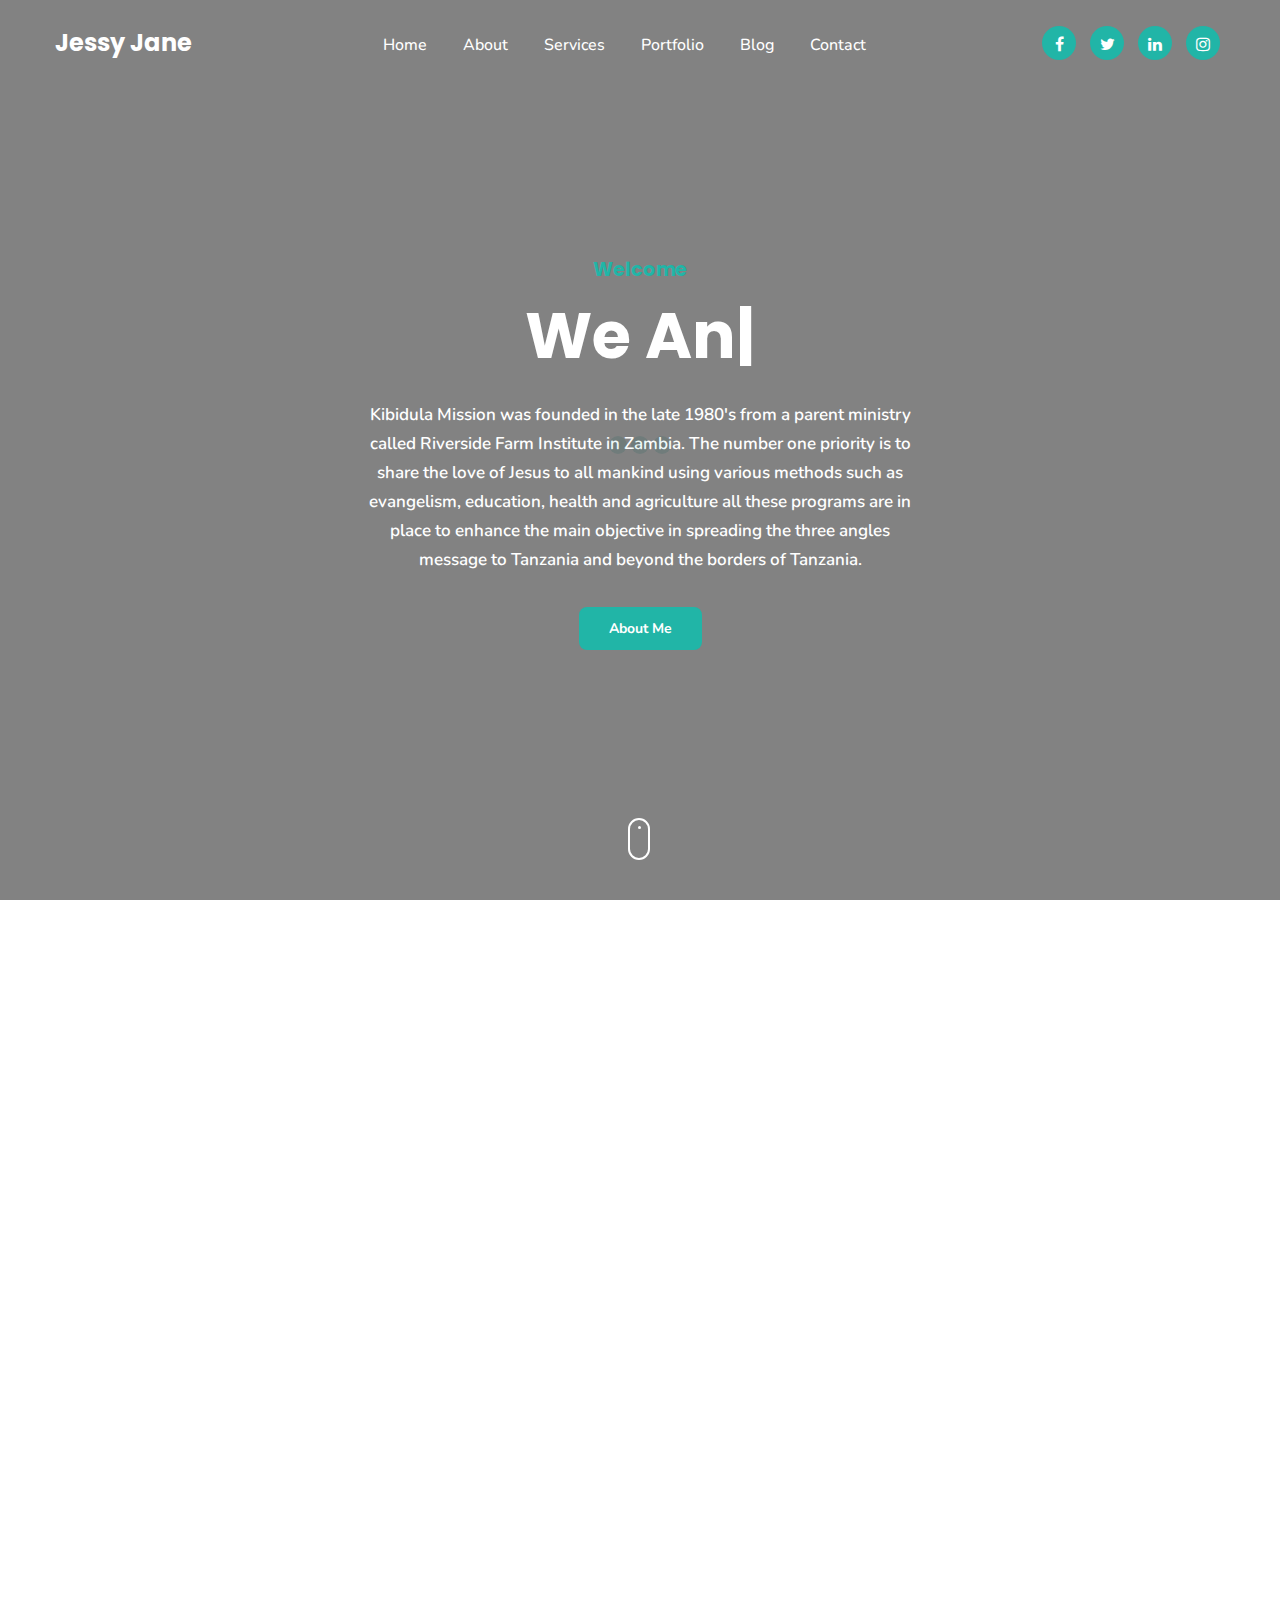
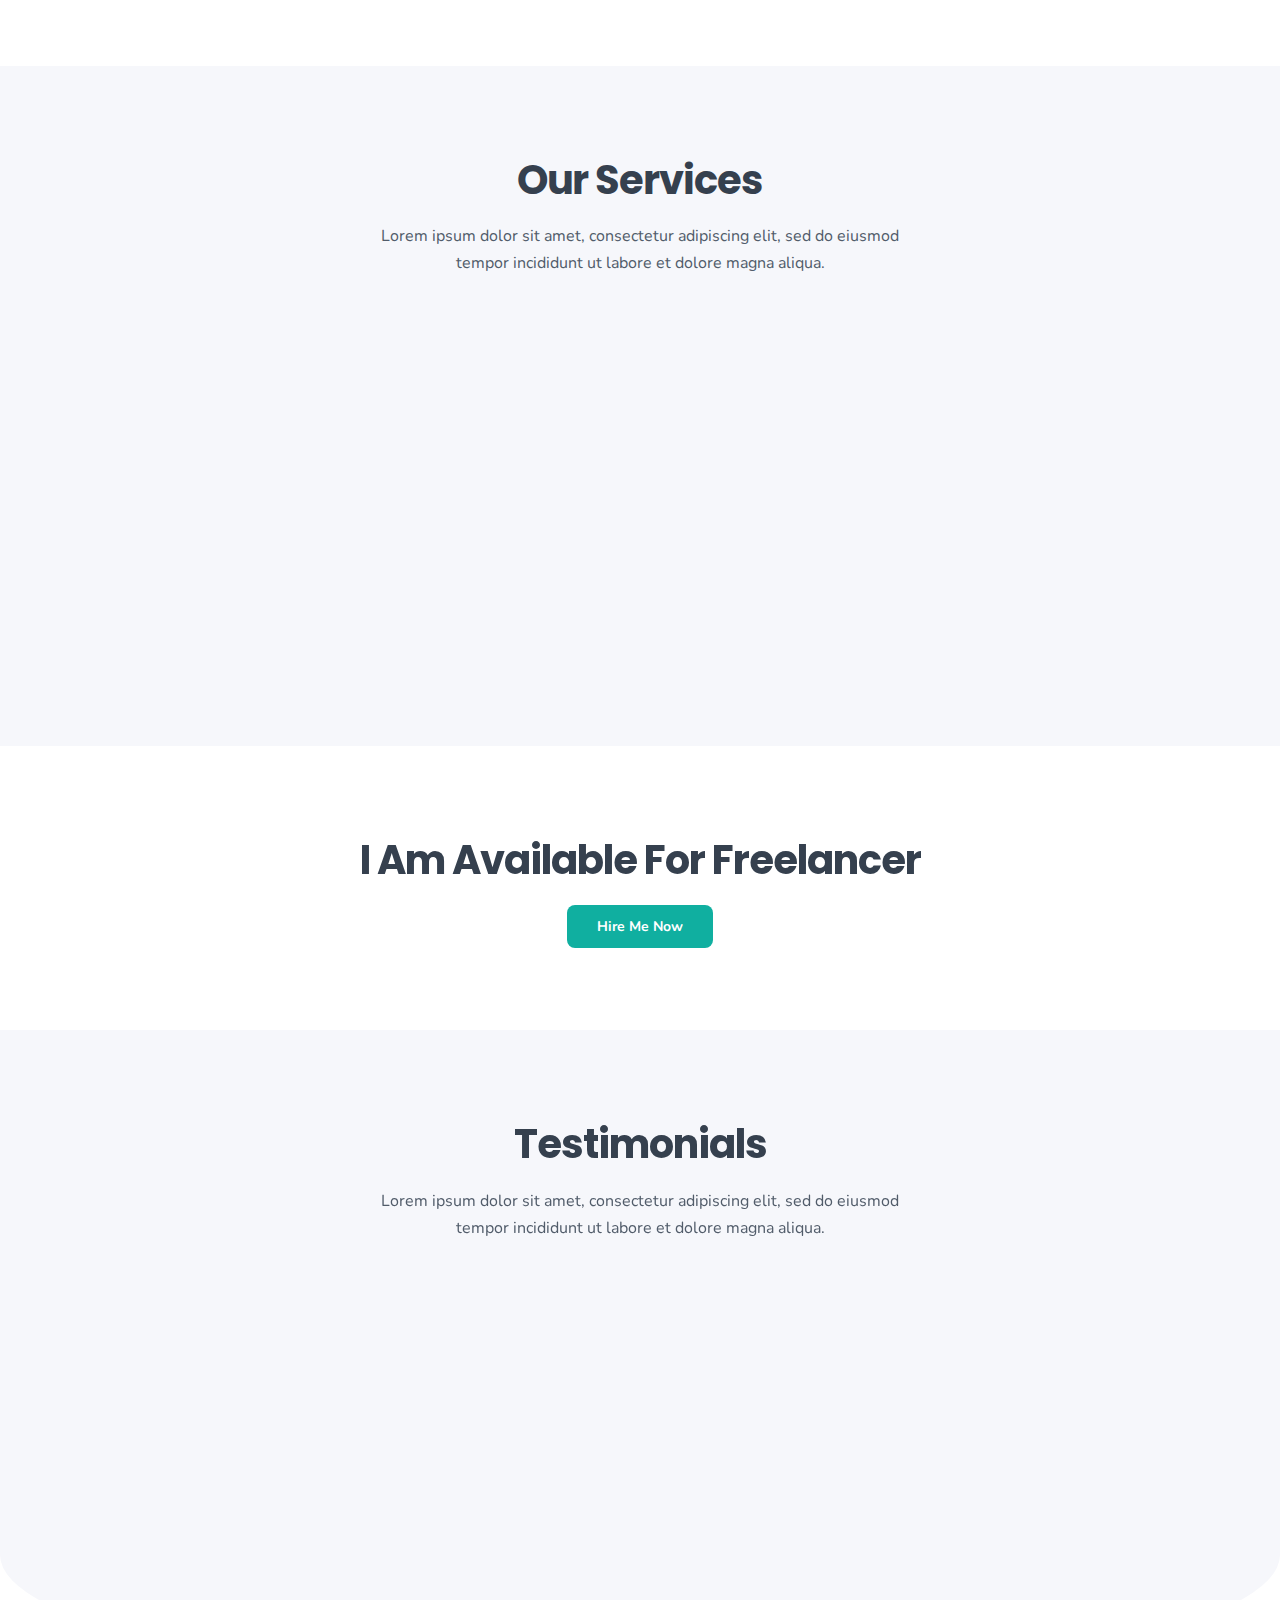
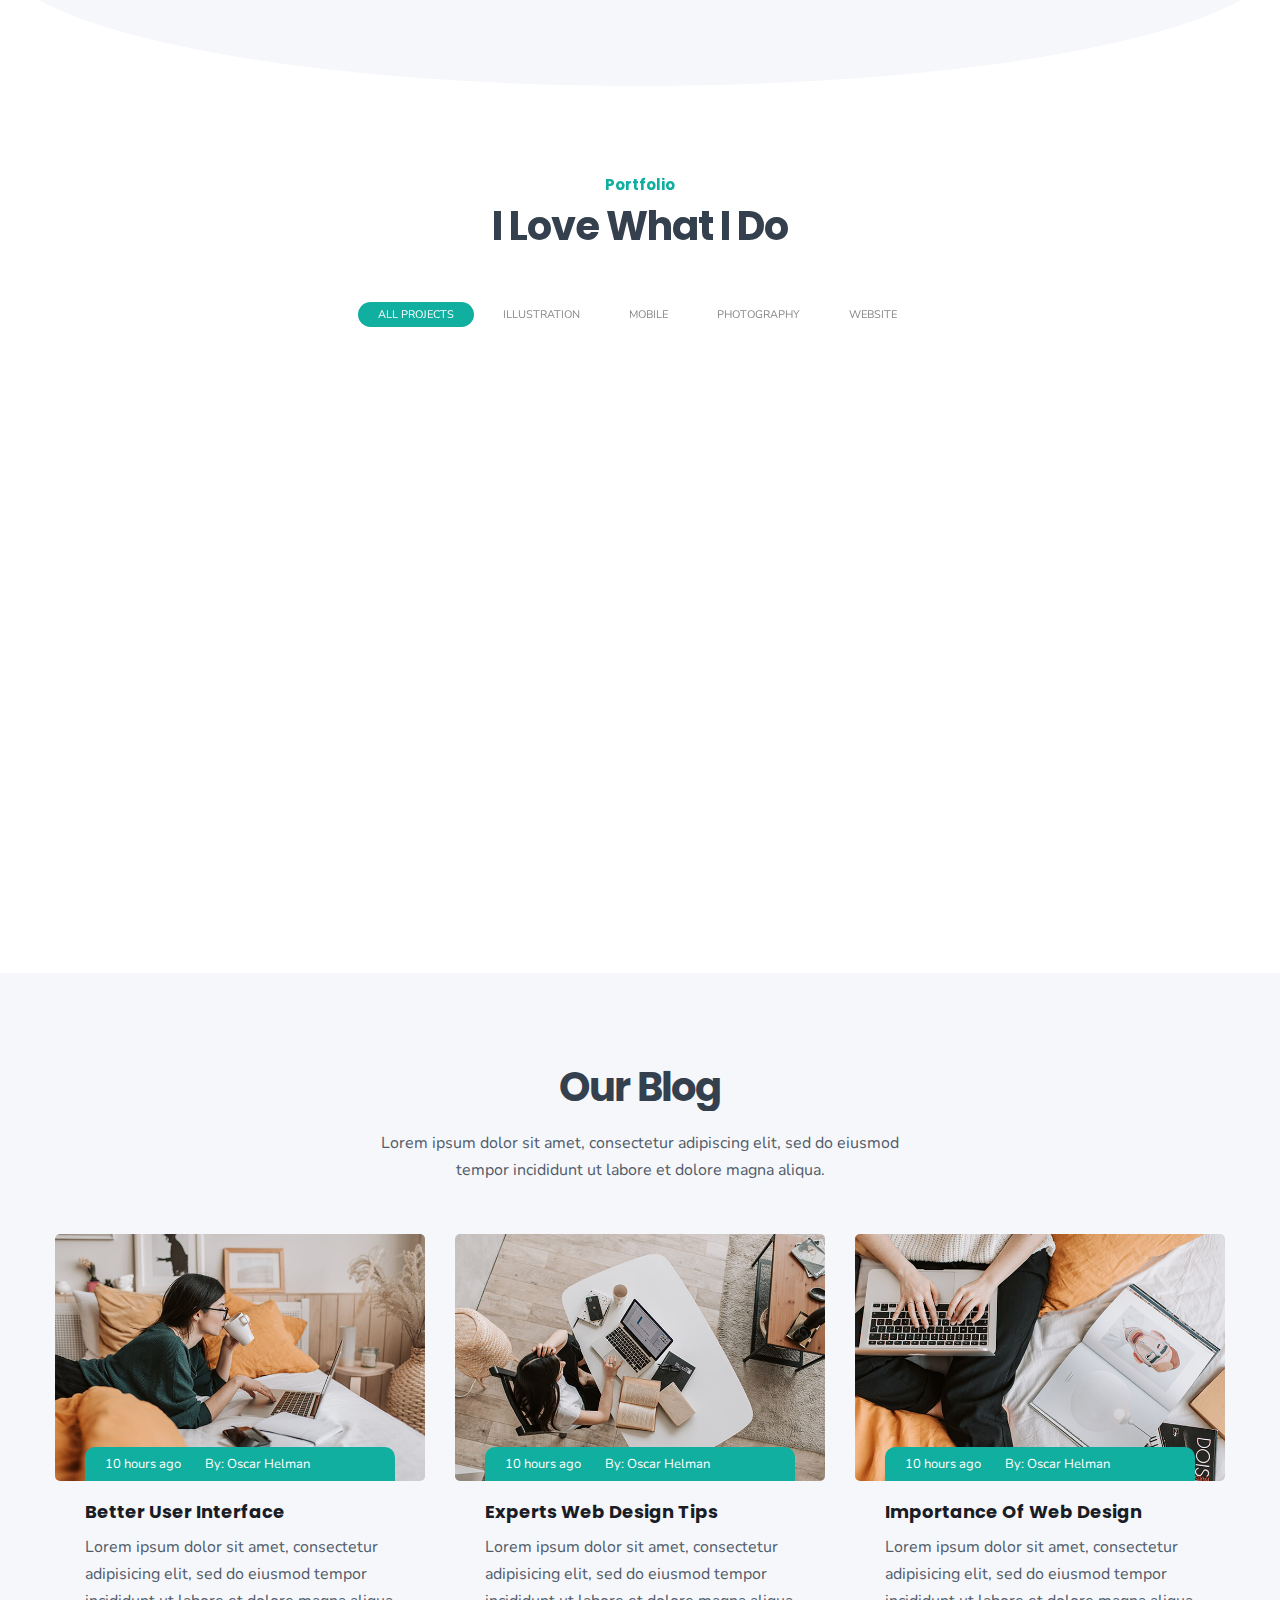
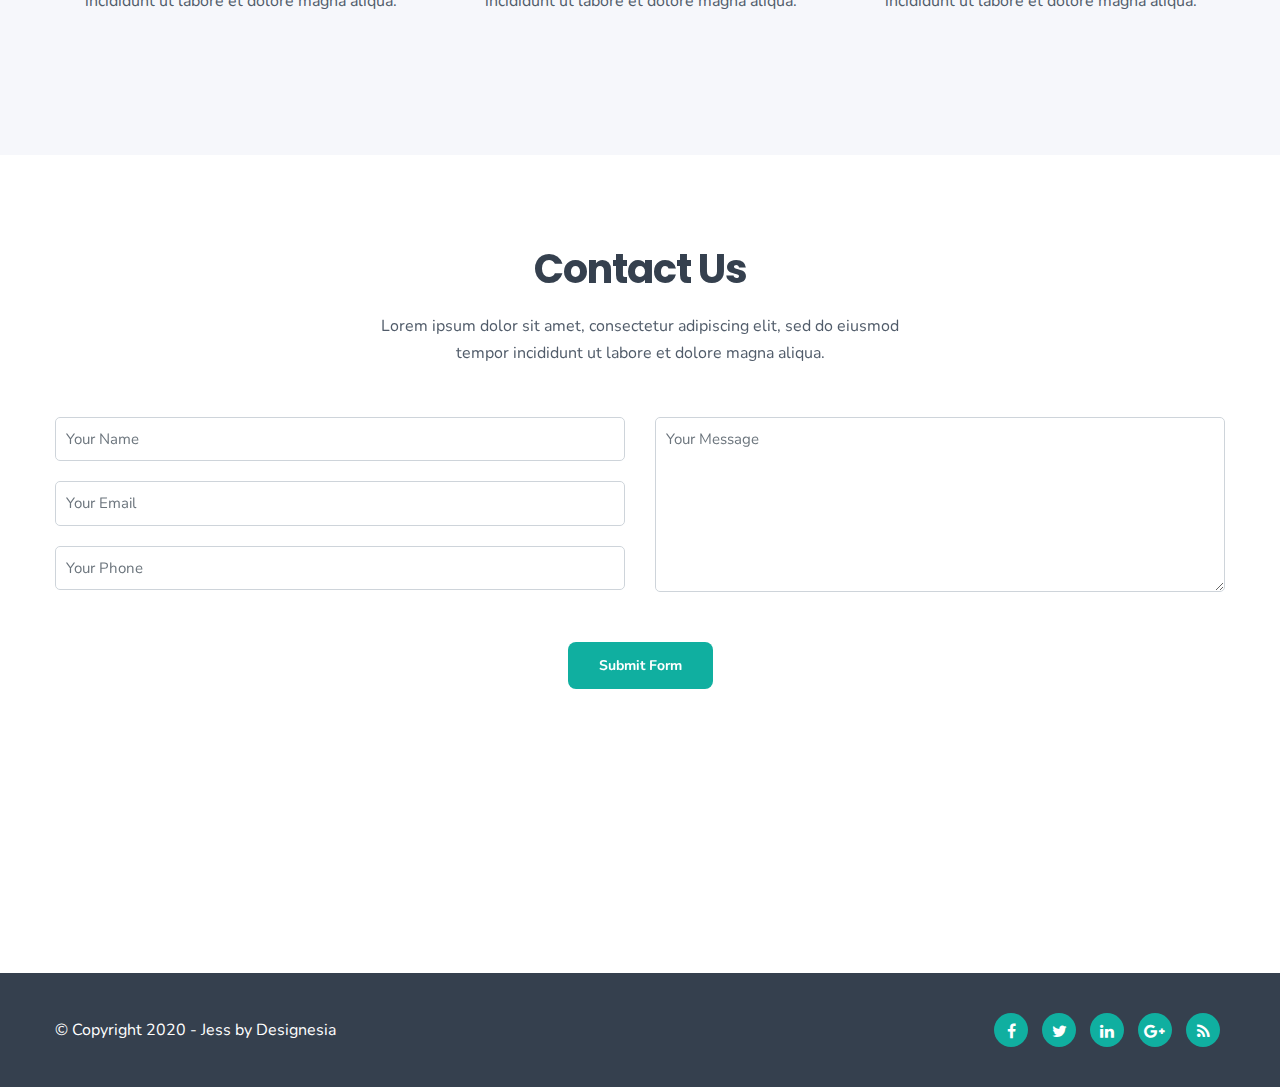
==== index.html @ 014cfd36 "First commit" ====
<!DOCTYPE html>
<html lang="zxx">
    <head>
        <meta charset="utf-8" />
        <title>Jess - Responsive Bootstrap 4 Personal Website</title>
        <meta content="width=device-width, initial-scale=1.0" name="viewport" />
        <meta content="" name="description" />
        <meta content="" name="keywords" />
        <meta content="" name="author" />

        <!--[if lt IE 9]>
            <script src="js/html5shiv.js"></script>
        <![endif]-->

        <!-- CSS Files
    ================================================== -->
        <link href="css/bootstrap.min.css" rel="stylesheet" type="text/css" />
        <link href="css/bootstrap-grid.min.css" rel="stylesheet" type="text/css" />
        <link href="css/bootstrap-reboot.min.css" rel="stylesheet" type="text/css" />
        <link href="css/animate.css" rel="stylesheet" type="text/css" />
        <link href="css/owl.carousel.css" rel="stylesheet" type="text/css" />
        <link href="css/owl.theme.css" rel="stylesheet" type="text/css" />
        <link href="css/owl.transitions.css" rel="stylesheet" type="text/css" />
        <link href="css/magnific-popup.css" rel="stylesheet" type="text/css" />
        <link href="css/jquery.countdown.css" rel="stylesheet" type="text/css" />
        <link href="css/style.css" rel="stylesheet" type="text/css" />

        <!-- color scheme -->
        <link id="colors" href="css/colors/scheme-01.css" rel="stylesheet" type="text/css" />
        <link href="css/coloring.css" rel="stylesheet" type="text/css" />
            <style>
                .page-overlay {
                    display: none!important;
                }
            </style>
    </head>

    <body>
        <div id="wrapper">
            <div class="page-overlay">
                <div class="preloader-wrap">
                    <div class="spinner">
                        <div class="bounce1"></div>
                        <div class="bounce2"></div>
                        <div class="bounce3"></div>
                    </div>
                </div>
            </div>

            <!-- header begin -->
            <header class="transparent scroll-light">
                <div class="container">
                    <div class="row">
                        <div class="col-md-12">
                            <div class="d-flex justify-content-between">
                                <div class="align-self-center header-col-left">
                                    <!-- logo begin -->
                                    <div id="logo">
                                        <a href="index.html">
                                            Jessy Jane
                                        </a>
                                    </div>
                                    <!-- logo close -->
                                </div>
                                <div class="align-self-center ml-auto header-col-mid">
                                    <!-- mainmenu begin -->
                                    <ul id="mainmenu" class="scrollnav">
                                        <li><a href="#section-hero" class="active">Home</a></li>
                                        <li></li>
                                        <li><a href="#section-about">About</a></li>
                                        <li></li>
                                        <li><a href="#section-services">Services</a></li>
                                        <li></li>
                                        <li><a href="#section-portfolio">Portfolio</a></li>
                                        <li></li>
                                        <li><a href="#section-blog">Blog</a></li>
                                        <li></li>
                                        <li><a href="#section-contact">Contact</a></li>
                                        <li></li>
                                    </ul>

                                    <!-- mainmenu close -->
                                </div>
                                <div class="align-self-center ml-auto header-col-right">
                                    <div class="social-icons">
                                        <a href="#"><i class="fa fa-facebook fa-lg"></i></a>
                                        <a href="#"><i class="fa fa-twitter fa-lg"></i></a>
                                        <a href="#"><i class="fa fa-linkedin fa-lg"></i></a>
                                        <a href="#"><i class="fa fa-instagram fa-lg"></i></a>
                                    </div>

                                    <span id="menu-btn"></span>
                                </div>
                                <div class="clearfix"></div>
                            </div>
                        </div>
                    </div>
                </div>
            </header>
            <!-- header close -->
            <!-- content begin -->
            <div class="no-bottom no-top" id="content">
                <div id="top"></div>

                <!-- section begin -->
				<section id="section-hero" class="full-height text-light no-padding" data-speed="5" data-type="background">
					<div class="de-video-container">
						<div class="de-video-content">
							<div class="text-center">
								
									<div class="container">
							<div class="row">
								<div class="col-lg-8 offset-md-2 text-center">
									<h4 class="id-color">Welcome</h4>
									<div class="spacer-10"></div>

									<div class="h1_big text-white">
										We
										<div class="typed-strings">
											<p>An Institution</p>
											<p>Carry The Goespel</p>
											<p>Teach Health</p>
											<p>Are Preparing People For Christs Second Return</p>
										</div>
										<div class="typed"></div>
									</div>
								</div>

								<div class="spacer-30"></div>

								<div class="col-md-6 offset-md-3 text-center">
									<p class="lead wow fadeInUp" data-wow-delay=".75s">Kibidula Mission was founded in the late 1980's from a parent ministry called Riverside Farm Institute in Zambia. The number one priority is to share the love of Jesus to all mankind using various methods such as evangelism, education, health  and agriculture all these programs are in place to enhance the main objective in spreading the three angles message to Tanzania and beyond the borders of Tanzania.</p>
									<div class="spacer-20"></div>
									<a class="btn-custom scroll-to wow fadeInUp" data-wow-delay="1s" href="#section-about">About Me</a>
								</div>
							</div>
						</div>
								
							</div>
						</div>

						<div class="de-video-overlay"></div>

						<!-- load your video here -->
						<video autoplay="" loop="" muted="" poster="images/video-poster.jpg">
							<source src="videos/video-1.mp4" type="video/mp4" />
						</video>

					</div>
					
					
					<a href="#section-about" class="scroll-to">
						<span class="mouse">
							 <span class="scroll"></span>
						</span>
					</a>
				</section>
                <!-- section close -->

                <section id="section-about">
                    <div class="container">
                        <div class="row align-items-center">
                            <div class="col-lg-6 mb-sm-30 text-center">
                                <div class="de-images">
                                    <img class="di-small-2 wow fadeInLeft" src="images/misc/3.jpg" alt="" />
                                    <img class="img-fluid wow fadeInRight" src="images/misc/1.jpg" alt="" />
                                </div>
                            </div>

                            <div class="col-lg-5 offset-md-1 wow fadeInLeft" data-wow-delay=".5s">
                                <h2>About Us</h2>
                                <p>
                                    Kibidula Mission was founded in the late 1980's from a parent ministry called Riverside Farm Institute in Zambia. The number one priority is to share the love of Jesus to all mankind using various methods such as evangelism, education, health  and agriculture all these programs are in place to enhance the main objective in spreading the three angles message to Tanzania and beyond the borders of Tanzania.
                                    
                                    Located in the southern highlands of Tanzania, Kibidula Mission operates on a 4,776 acres of land that was granted by the SeventhDay Adventist Church to be used in spreading the goespel and preparing people for Christ's second return. 
                                    
                                    We are blessed to be in an envaroment filled with multiple springs of water ideal for farming and agriculture. We are surrounded with nature and fresh air that complements our health services and enviromental frendly to students partaking in our different educational programs  
                                </p>
                                <div class="spacer-10"></div>
                                <span id="btn-show-skills" class="btn-border wow fadeInUp" data-wow-delay="1s">Show My Skills</span>
                            </div>
                        </div>

                        <div id="skills" class="row">
                            <div class="spacer-double"></div>
                            <div class="spacer-double"></div>
                            <div class="col-md-4">
                                <div class="skill-bar style-2">
                                    <h5>Evangelism</h5>
                                    <div class="de-progress">
                                        <div class="value"></div>
                                        <div class="progress-bar" data-value="80%"></div>
                                    </div>
                                </div>

                                <div class="skill-bar style-2">
                                    <h5>Lay Missionaries</h5>
                                    <div class="de-progress">
                                        <div class="value"></div>
                                        <div class="progress-bar" data-value="70%"></div>
                                    </div>
                                </div>
                            </div>

                            <div class="col-md-4">
                                <div class="skill-bar style-2">
                                    <h5>Agriculture</h5>
                                    <div class="de-progress">
                                        <div class="value"></div>
                                        <div class="progress-bar" data-value="70%"></div>
                                    </div>
                                </div>

                                <div class="skill-bar style-2">
                                    <h5>Lay Missionaries</h5>
                                    <div class="de-progress">
                                        <div class="value"></div>
                                        <div class="progress-bar" data-value="90%"></div>
                                    </div>
                                </div>
                            </div>

                            <div class="col-md-4">
                                <div class="skill-bar style-2">
                                    <h5>Primary Education</h5>
                                    <div class="de-progress">
                                        <div class="value"></div>
                                        <div class="progress-bar" data-value="90%"></div>
                                    </div>
                                </div>

                                <div class="skill-bar style-2">
                                    <h5>Avocado Production</h5>
                                    <div class="de-progress">
                                        <div class="value"></div>
                                        <div class="progress-bar" data-value="75%"></div>
                                    </div>
                                </div>
                            </div>
                        </div>
                    </div>
                </section>

                <section id="section-services" data-bgcolor="#F6F7FB">
                    <div class="container">
                        <div class="row">
                            <div class="col-lg-6 offset-lg-3">
                                <div class="text-center">
                                    <h2>Our Services</h2>
                                    <p>Lorem ipsum dolor sit amet, consectetur adipiscing elit, sed do eiusmod tempor incididunt ut labore et dolore magna aliqua.</p>
                                    <div class="spacer-30"></div>
                                </div>
                            </div>
                        </div>

                        <div class="row">
                            <div class="col-lg-4 col-md-6 mb30 wow fadeInRight" data-wow-delay="0s">
                                <div class="f-box f-icon-left f-icon-circle f-border">
                                    <i class="fa fa-laptop id-color"></i>
                                    <div class="fb-text">
                                        <h4>Evangelism</h4>
                                        <p>Lorem ipsum dolor sit amet, consectetur adipiscing elit, sed do eiusmod tempor incididunt.</p>
                                    </div>
                                </div>
                            </div>

                            <div class="col-lg-4 col-md-6 mb30 wow fadeInRight" data-wow-delay=".25s">
                                <div class="f-box f-icon-left f-icon-circle f-border">
                                    <i class="fa fa-paper-plane-o id-color"></i>
                                    <div class="fb-text">
                                        <h4>Lay Missionaries</h4>
                                        <p>Lorem ipsum dolor sit amet, consectetur adipiscing elit, sed do eiusmod tempor incididunt.</p>
                                    </div>
                                </div>
                            </div>

                            <div class="col-lg-4 col-md-6 mb30 wow fadeInRight" data-wow-delay=".5s">
                                <div class="f-box f-icon-left f-icon-circle f-border">
                                    <i class="fa fa-line-chart id-color"></i>
                                    <div class="fb-text">
                                        <h4>Printing Press</h4>
                                        <p>Lorem ipsum dolor sit amet, consectetur adipiscing elit, sed do eiusmod tempor incididunt.</p>
                                    </div>
                                </div>
                            </div>

                            <div class="col-lg-4 col-md-6 mb30 wow fadeInRight" data-wow-delay="0s">
                                <div class="f-box f-icon-left f-icon-circle f-border">
                                    <i class="fa fa-object-group id-color"></i>
                                    <div class="fb-text">
                                        <h4>Agriculture</h4>
                                        <p>Lorem ipsum dolor sit amet, consectetur adipiscing elit, sed do eiusmod tempor incididunt.</p>
                                    </div>
                                </div>
                            </div>

                            <div class="col-lg-4 col-md-6 mb30 wow fadeInRight" data-wow-delay=".25s">
                                <div class="f-box f-icon-left f-icon-circle f-border">
                                    <i class="fa fa-hdd-o id-color"></i>
                                    <div class="fb-text">
                                        <h4>Primary School</h4>
                                        <p>Lorem ipsum dolor sit amet, consectetur adipiscing elit, sed do eiusmod tempor incididunt.</p>
                                    </div>
                                </div>
                            </div>

                            <div class="col-lg-4 col-md-6 mb30 wow fadeInRight" data-wow-delay=".5s">
                                <div class="f-box f-icon-left f-icon-circle f-border">
                                    <i class="fa fa-comments-o id-color"></i>
                                    <div class="fb-text">
                                        <h4>Avocado Production</h4>
                                        <p>Lorem ipsum dolor sit amet, consectetur adipiscing elit, sed do eiusmod tempor incididunt.</p>
                                    </div>
                                </div>
                            </div>
                        </div>
                    </div>
                </section>

                <section id="section-cta">
                    <div class="container">
                        <div class="row">
                            <div class="col-md-8 offset-md-2 text-center">
                                <h2>I Am Available For Freelancer</h2>
                                <div class="spacer-10"></div>
                                <a href="#" class="btn-custom">Hire Me Now</a>
                            </div>
                        </div>
                    </div>
                </section>

                <!-- section begin -->
                <section id="section-testimonial" class="custom-1" data-bgcolor="#F6F7FB">
                    <div class="container">
                        <div class="row">
                            <div class="col-lg-6 offset-lg-3">
                                <div class="text-center">
                                    <h2>Testimonials</h2>
                                    <p>Lorem ipsum dolor sit amet, consectetur adipiscing elit, sed do eiusmod tempor incididunt ut labore et dolore magna aliqua.</p>
                                    <div class="spacer-30"></div>
                                </div>
                            </div>
                        </div>

                        <div class="row">
                            <div class="col-md-8 offset-md-2">
                                <div id="testimonial-carousel-single" class="owl-carousel owl-theme wow fadeInUp">
                                    <blockquote class="testimonial-big">
                                        <img src="Images/people/1.jpg" alt="" />
                                        I'm always impressed with the services. Lorem ipsum dolor sit amet, consectetur adipisicing elit, sed do eiusmod tempor incididunt ut labore et dolore magna aliqua. Ut enim ad minim veniam, quis
                                        nostrud exercitation ullamco laboris nisi ut aliquip.

                                        <span class="name">John, Customer</span>
                                    </blockquote>

                                    <blockquote class="testimonial-big">
                                        <img src="Images/people/2.jpg" alt="" />
                                        I'm always impressed with the services. Lorem ipsum dolor sit amet, consectetur adipisicing elit, sed do eiusmod tempor incididunt ut labore et dolore magna aliqua. Ut enim ad minim veniam, quis
                                        nostrud exercitation ullamco laboris nisi ut aliquip.

                                        <span class="name">Sandra, Customer</span>
                                    </blockquote>

                                    <blockquote class="testimonial-big">
                                        <img src="Images/people/3.jpg" alt="" />
                                        I'm always impressed with the services. Lorem ipsum dolor sit amet, consectetur adipisicing elit, sed do eiusmod tempor incididunt ut labore et dolore magna aliqua. Ut enim ad minim veniam, quis
                                        nostrud exercitation ullamco laboris nisi ut aliquip.

                                        <span class="name">Michael, Customer</span>
                                    </blockquote>
                                </div>
                            </div>
                        </div>
                    </div>
                </section>
                <!-- section close -->

                <!-- section begin -->
                <section id="section-portfolio">
                    <div class="container">
                        <!-- portfolio filter begin -->
                        <div class="row">
                            <div class="col-md-12 text-center">
                                <h5><span class="id-color">Portfolio</span></h5>
                                <h2>I Love What I Do</h2>
                            </div>

                            <div class="spacer-single"></div>

                            <div class="col-md-12 text-center">
                                <ul id="filters">
                                    <li><a href="#" data-filter="*" class="selected">all projects</a></li>
                                    <li><a href="#" data-filter=".illustration">illustration</a></li>
                                    <li><a href="#" data-filter=".mobile">mobile</a></li>
                                    <li><a href="#" data-filter=".photography">photography</a></li>
                                    <li><a href="#" data-filter=".website">website</a></li>
                                </ul>

                                <div id="gallery" class="gallery full-gallery de-gallery pf_full_width pf_3_cols grid sequence">
                                    <!-- gallery item -->
                                    <div class="item illustration website gallery-item pf-click" >
                                        <a class="picframe wow" href="images/portfolio/1.jpg">
                                            <span class="overlay">
                                                <span class="pf_text">
                                                    <span class="project-name">Multi Images</span>
                                                </span>
                                            </span>
                                            <img src="images/portfolio/1.jpg" alt="" />
                                        </a>                                        
                                    </div>
                                    <!-- close gallery item -->

                                    <!-- gallery item -->
                                    <div class="item photography gallery-item pf-click" >
                                        <a class="picframe wow image" href="images/portfolio/2.jpg">
                                            <span class="overlay">
                                                <span class="pf_text">
                                                    <span class="project-name">Slider Images</span>
                                                </span>
                                            </span>
                                            <img src="images/portfolio/2.jpg" alt="" />
                                        </a>
                                    </div>
                                    <!-- close gallery item -->

                                    <!-- gallery item -->
                                    <div class="item illustration gallery-item pf-click">
                                        <a class="picframe wow" href="images/portfolio/3.jpg">
                                            <span class="overlay">
                                                <span class="pf_text">
                                                    <span class="project-name">Youtube Video</span>
                                                </span>
                                            </span>
                                            <img src="images/portfolio/3.jpg" alt="" />
                                        </a>
                                    </div>
                                    <!-- close gallery item -->

                                    <!-- gallery item -->
                                    <div class="item photography illustration mobile gallery-item pf-click">
                                        <a class="picframe wow" href="images/portfolio/4.jpg">
                                            <span class="overlay">
                                                <span class="pf_text">
                                                    <span class="project-name">Multi Images Big</span>
                                                </span>
                                            </span>
                                            <img src="images/portfolio/4.jpg" alt="" />
                                        </a>
                                    </div>
                                    <!-- close gallery item -->

                                    <!-- gallery item -->
                                    <div class="item photography mobile website gallery-item pf-click">
                                        <a class="picframe wow" href="images/portfolio/5.jpg">
                                            <span class="overlay">
                                                <span class="pf_text">
                                                    <span class="project-name">Slider Images Big</span>
                                                </span>
                                            </span>
                                            <img src="images/portfolio/5.jpg" alt="" />
                                        </a>
                                    </div>
                                    <!-- close gallery item -->

                                    <!-- gallery item -->
                                    <div class="item mobile website gallery-item pf-click">
                                        <a class="picframe wow" href="images/portfolio/6.jpg">
                                            <span class="overlay">
                                                <span class="pf_text">
                                                    <span class="project-name">Youtube Video Big</span>
                                                </span>
                                            </span>
                                            <img src="images/portfolio/6.jpg" alt="" />
                                        </a>
                                    </div>
                                    <!-- close gallery item -->
                                </div>
                            </div>
                            <!-- portfolio filter close -->
                        </div>
                    </div>
                </section>
                <!-- section close -->

                <div id="loader-area">
                    <div class="container">
                        <div class="project-load"></div>
                    </div>
                </div>

                <section id="section-blog" data-bgcolor="#F6F7FB">
                    <div class="container">
                        <div class="row">
                            <div class="col-lg-6 offset-lg-3">
                                <div class="text-center">
                                    <h2>Our Blog</h2>
                                    <p>Lorem ipsum dolor sit amet, consectetur adipiscing elit, sed do eiusmod tempor incididunt ut labore et dolore magna aliqua.</p>
                                    <div class="spacer-30"></div>
                                </div>
                            </div>
                        </div>

                        <div class="row">
                            <div class="col-lg-4 col-md-6 mb30">
                                <div class="bloglist item">
                                    <div class="post-content">
                                        <div class="post-image">
                                            <img alt="" src="images/news/1.jpg" />
                                            <div class="post-info">
                                                <div class="inner"><span class="post-date">10 hours ago</span> <span class="post-author">Oscar Helman</span></div>
                                            </div>
                                        </div>
                                        <div class="post-text">
                                            <h4><a href="#">Better User Interface</a></h4>
                                            <p>Lorem ipsum dolor sit amet, consectetur adipisicing elit, sed do eiusmod tempor incididunt ut labore et dolore magna aliqua.</p>
                                        </div>
                                    </div>
                                </div>
                            </div>

                            <div class="col-lg-4 col-md-6 mb30">
                                <div class="bloglist item">
                                    <div class="post-content">
                                        <div class="post-image">
                                            <img alt="" src="images/news/2.jpg" />
                                            <div class="post-info">
                                                <div class="inner"><span class="post-date">10 hours ago</span> <span class="post-author">Oscar Helman</span></div>
                                            </div>
                                        </div>
                                        <div class="post-text">
                                            <h4><a href="#">Experts Web Design Tips</a></h4>
                                            <p>Lorem ipsum dolor sit amet, consectetur adipisicing elit, sed do eiusmod tempor incididunt ut labore et dolore magna aliqua.</p>
                                        </div>
                                    </div>
                                </div>
                            </div>

                            <div class="col-lg-4 col-md-6 mb30">
                                <div class="bloglist item">
                                    <div class="post-content">
                                        <div class="post-image">
                                            <img alt="" src="images/news/3.jpg" />
                                            <div class="post-info">
                                                <div class="inner"><span class="post-date">10 hours ago</span> <span class="post-author">Oscar Helman</span></div>
                                            </div>
                                        </div>
                                        <div class="post-text">
                                            <h4><a href="#">Importance Of Web Design</a></h4>
                                            <p>Lorem ipsum dolor sit amet, consectetur adipisicing elit, sed do eiusmod tempor incididunt ut labore et dolore magna aliqua.</p>
                                        </div>
                                    </div>
                                </div>
                            </div>
                        </div>
                    </div>
                </section>

                <!-- section begin -->
                <section id="section-contact" class="no-bg">
                    <div class="container">
                        <div class="row">
                            <div class="col-lg-6 offset-lg-3">
                                <div class="text-center">
                                    <h2>Contact Us</h2>
                                    <p>Lorem ipsum dolor sit amet, consectetur adipiscing elit, sed do eiusmod tempor incididunt ut labore et dolore magna aliqua.</p>
                                    <div class="spacer-30"></div>
                                </div>
                            </div>
                        </div>

                        <form name="contactForm" id="contact_form" class="row form-default" method="post" action="email.php">
                            <div class="col-md-6">
                                <div class="field-set">
                                    <input type="text" name="name" id="name" class="form-control" placeholder="Your Name" />
                                    <div class="line-fx"></div>
                                </div>

                                <div class="field-set">
                                    <input type="text" name="email" id="email" class="form-control" placeholder="Your Email" />
                                    <div class="line-fx"></div>
                                </div>

                                <div class="field-set">
                                    <input type="text" name="phone" id="phone" class="form-control" placeholder="Your Phone" />
                                    <div class="line-fx"></div>
                                </div>
                            </div>

                            <div class="col-md-6">
                                <div class="field-set">
                                    <textarea name="message" id="message" class="form-control" placeholder="Your Message"></textarea>
                                    <div class="line-fx"></div>
                                </div>
                            </div>

                            <div class="spacer-single"></div>

                            <div class="col-md-12 text-center">
                                <div id="submit">
                                    <input type="submit" id="send_message" value="Submit Form" class="btn btn-custom color-2" />
                                </div>
                                <div id="mail_success" class="success">Your message has been sent successfully.</div>
                                <div id="mail_fail" class="error">Sorry, error occured this time sending your message.</div>
                            </div>
                        </form>

                        <div class="spacer-double"></div>

                        <div class="row text-center wow fadeInUp">
                            <div class="col-md-4">
                                <div class="wm-1"></div>
                                <i class="icon_mobile id-color size40 mb20"></i>
                                <h6 class="id-color">Call Us</h6>
                                <p>(208) 333 9296</p>
                            </div>

                            <div class="col-md-4">
                                <div class="wm-1"></div>
                                <i class="icon_house_alt id-color size40 mb20"></i>
                                <h6 class="id-color">Visit Office</h6>
                                <p>Collins Street West, London, UK</p>
                            </div>

                            <div class="col-md-4">
                                <div class="wm-1"></div>
                                <i class="icon_mail_alt id-color size40 mb20"></i>
                                <h6 class="id-color">Email Us</h6>
                                <p>contact@jess-template.com</p>
                            </div>
                        </div>
                    </div>
                </section>
            </div>
            <!-- content close -->

            <!-- footer begin -->
            <footer class="footer">
                <div class="container">
                    <div class="row align-items-center">
                        <div class="col-md-6 sm-text-center mb-sm-30">
                            &copy; Copyright 2020 - Jess by Designesia
                        </div>

                        <div class="col-md-6 text-md-right text-sm-left">
                            <div class="social-icons">
                                <a href="#"><i class="fa fa-facebook fa-lg"></i></a>
                                <a href="#"><i class="fa fa-twitter fa-lg"></i></a>
                                <a href="#"><i class="fa fa-linkedin fa-lg"></i></a>
                                <a href="#"><i class="fa fa-google-plus fa-lg"></i></a>
                                <a href="#"><i class="fa fa-rss fa-lg"></i></a>
                            </div>
                        </div>
                    </div>
                </div>
            </footer>
            <!-- footer close -->

            <a href="#" id="back-to-top"></a>

            <div id="preloader">
                <div class="spinner">
                    <div class="bounce1"></div>
                    <div class="bounce2"></div>
                    <div class="bounce3"></div>
                </div>
            </div>
        </div>

        <!-- Javascript Files
    ================================================== -->
        <script src="js/jquery.min.js"></script>
        <script src="js/bootstrap.min.js"></script>
        <script src="js/wow.min.js"></script>
        <script src="js/jquery.isotope.min.js"></script>
        <script src="js/easing.js"></script>
        <script src="js/owl.carousel.js"></script>
        <script src="js/validation.js"></script>
        <script src="js/jquery.magnific-popup.min.js"></script>
        <script src="js/enquire.min.js"></script>
        <script src="js/jquery.stellar.min.js"></script>
        <script src="js/jquery.plugin.js"></script>
        <script src="js/typed.js"></script>
        <script src="js/typed-custom.js"></script>
        <script src="js/jquery.countTo.js"></script>
        <script src="js/jquery.countdown.js"></script>
        <script src="js/designesia.js"></script>

    </body>
</html>
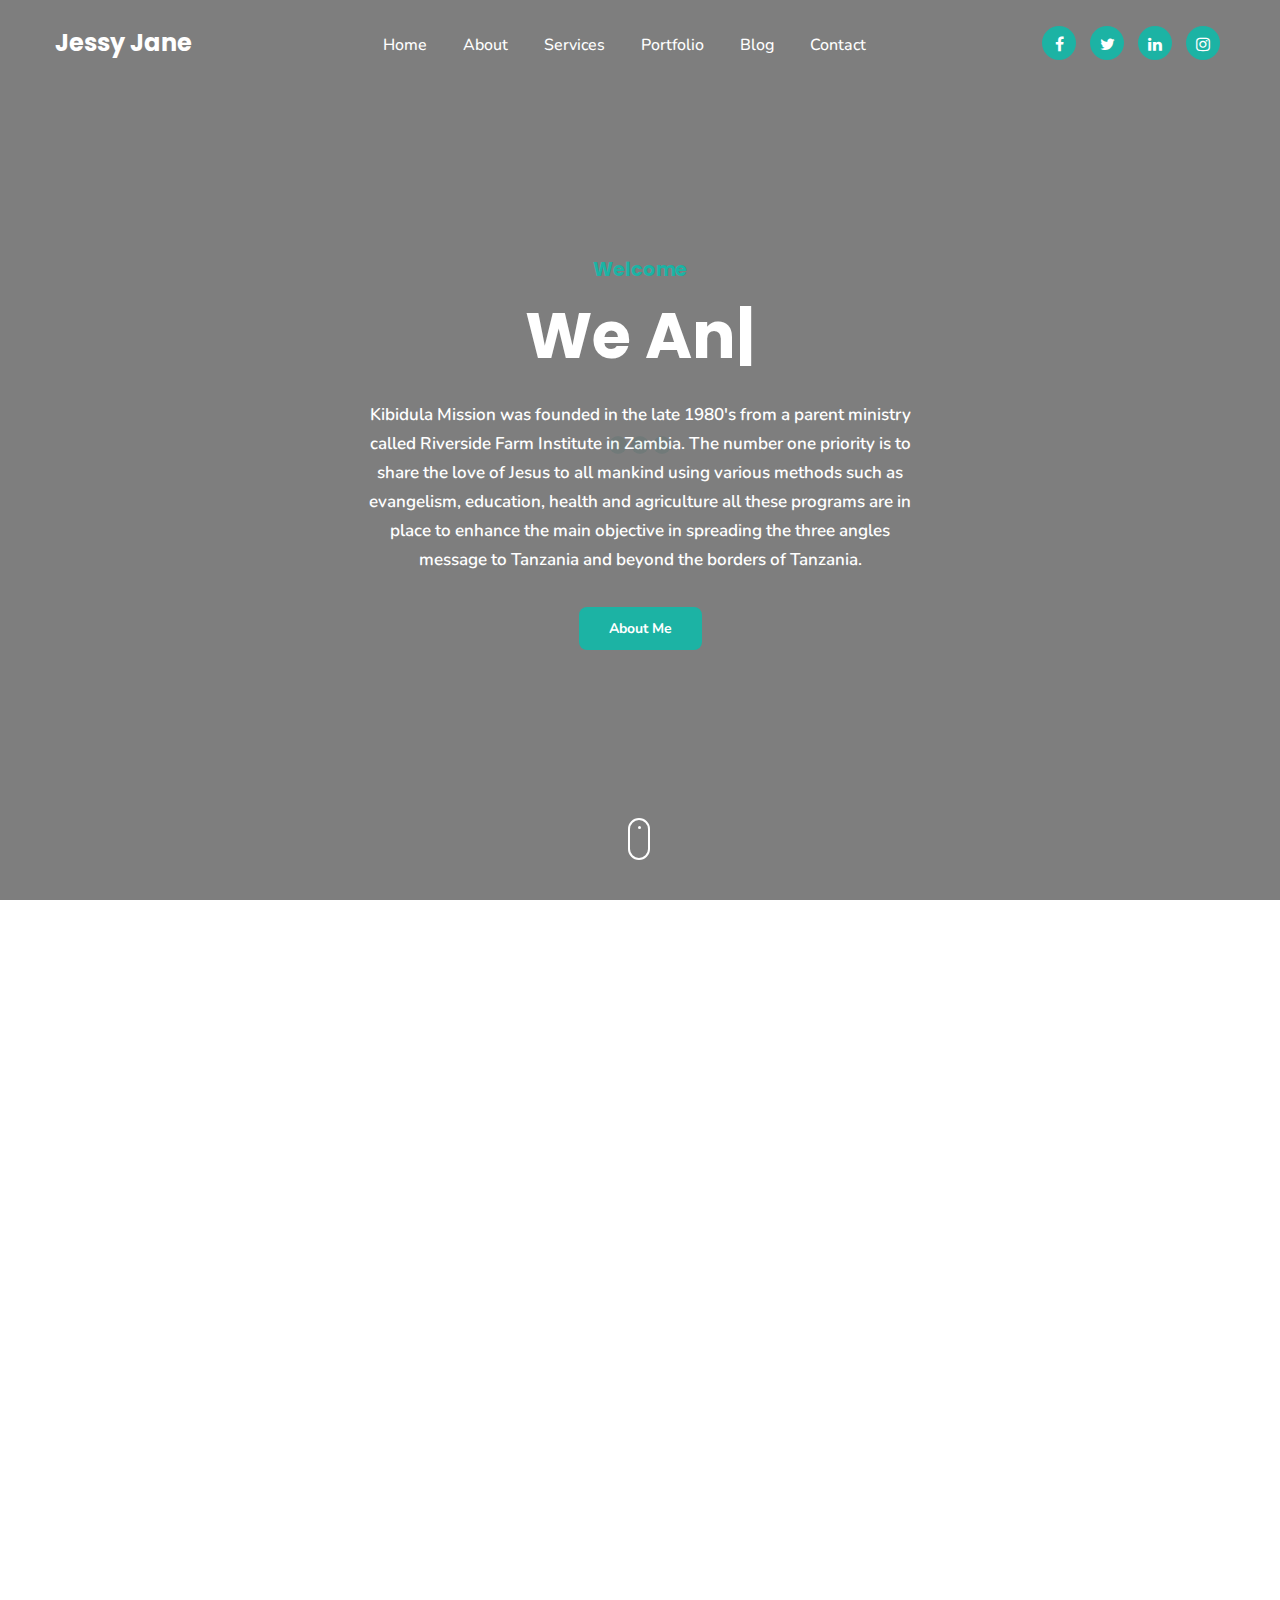
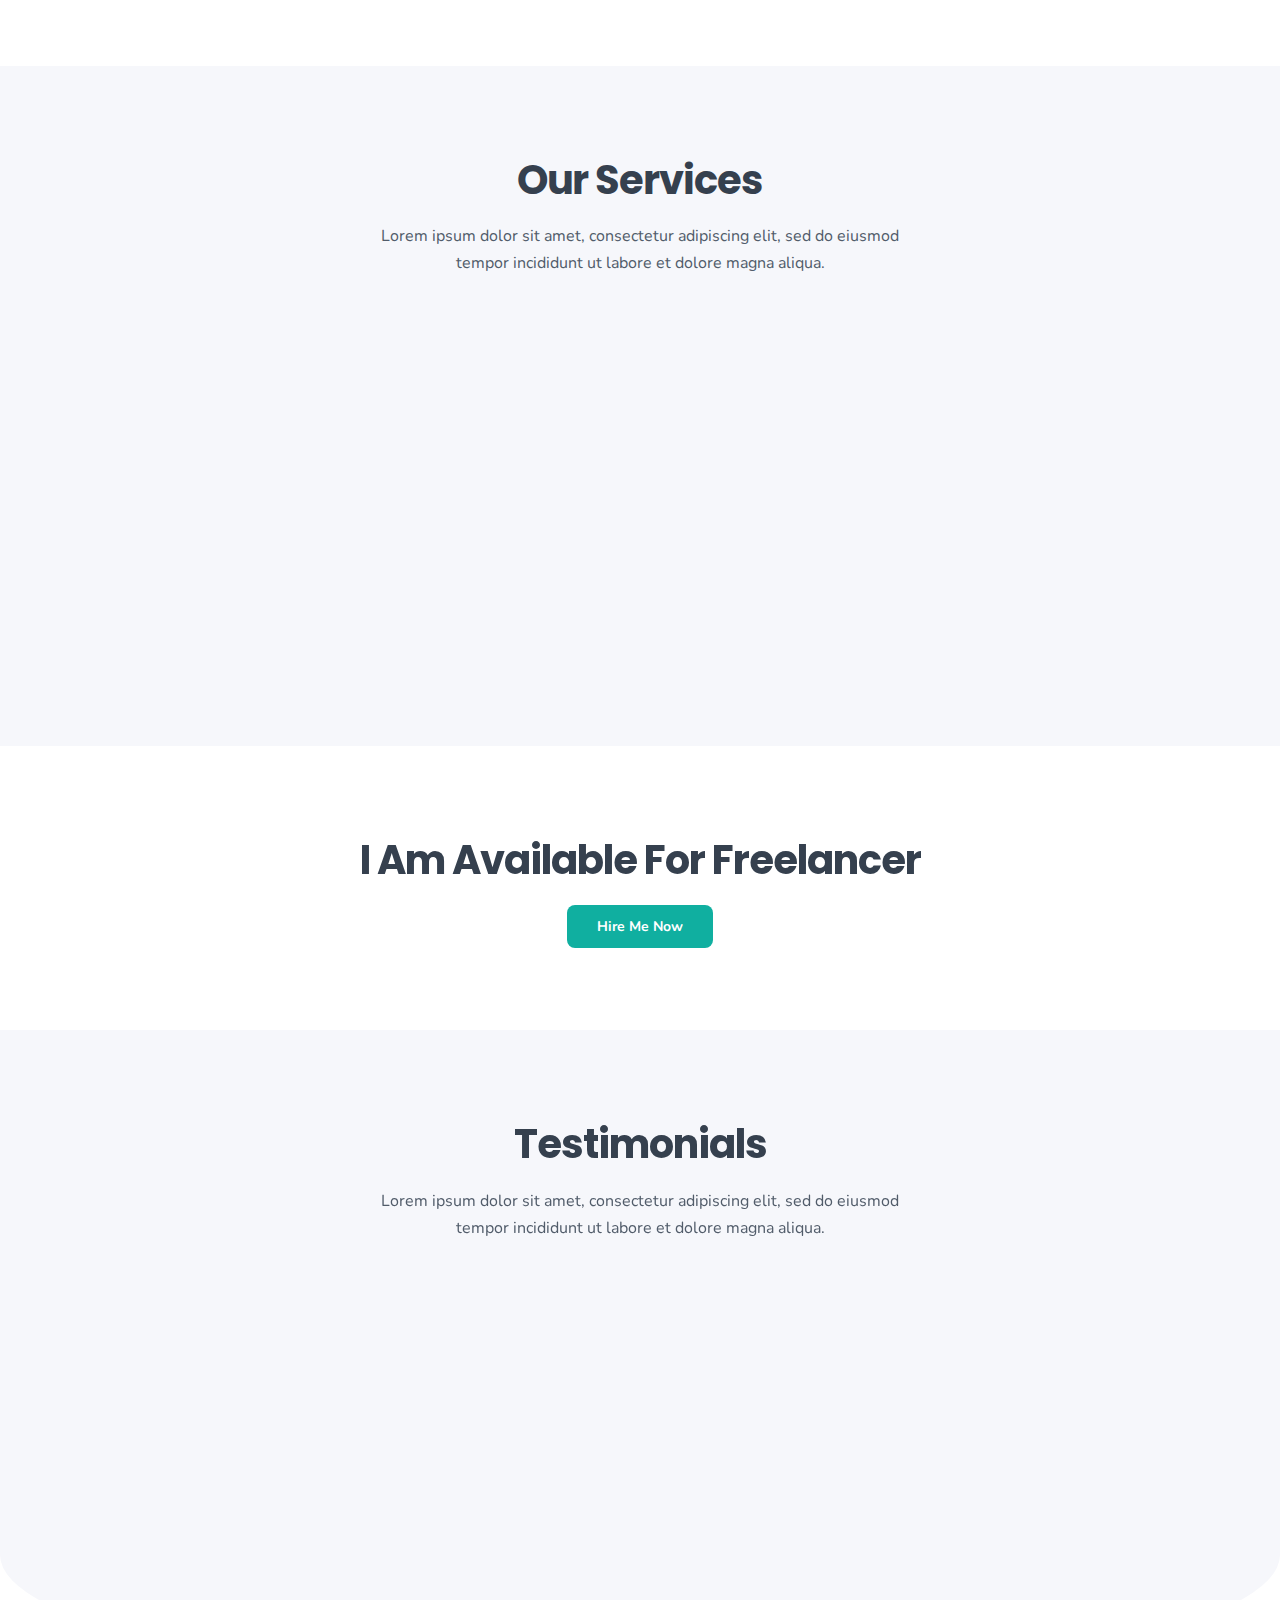
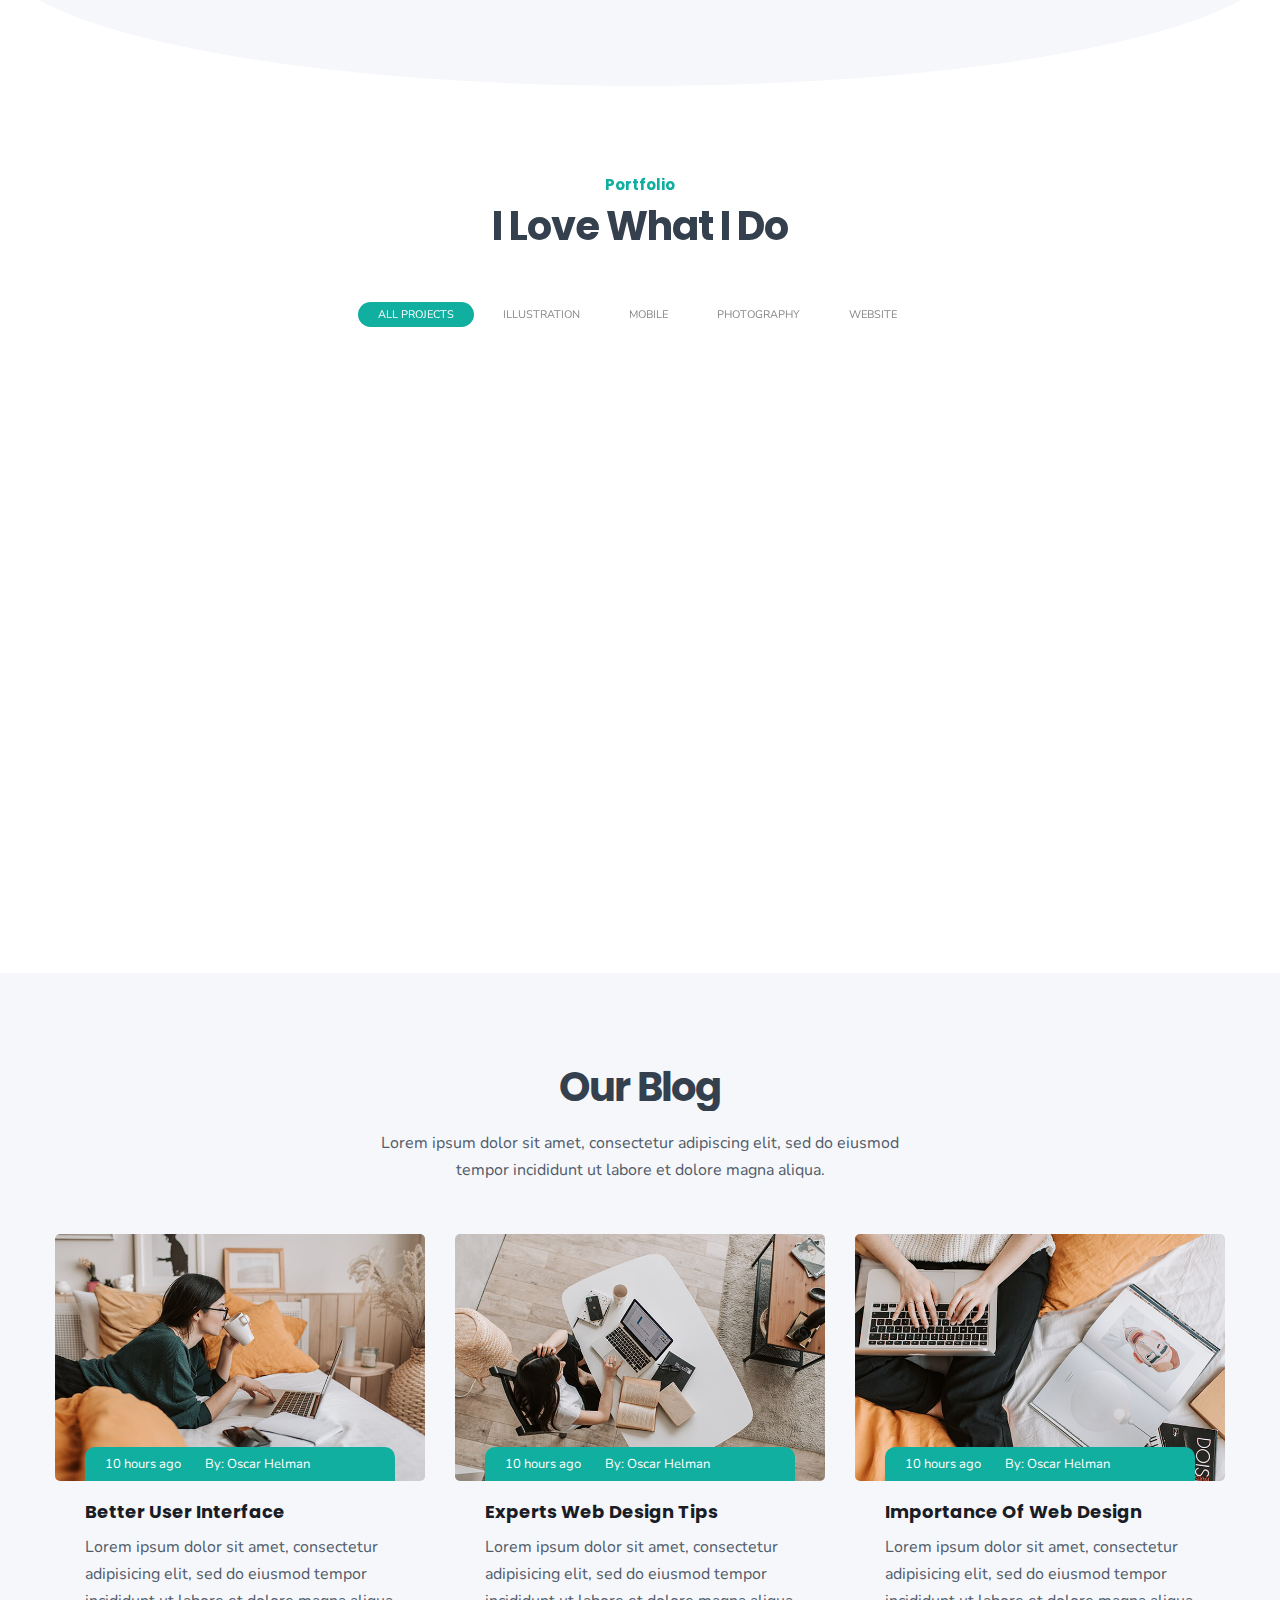
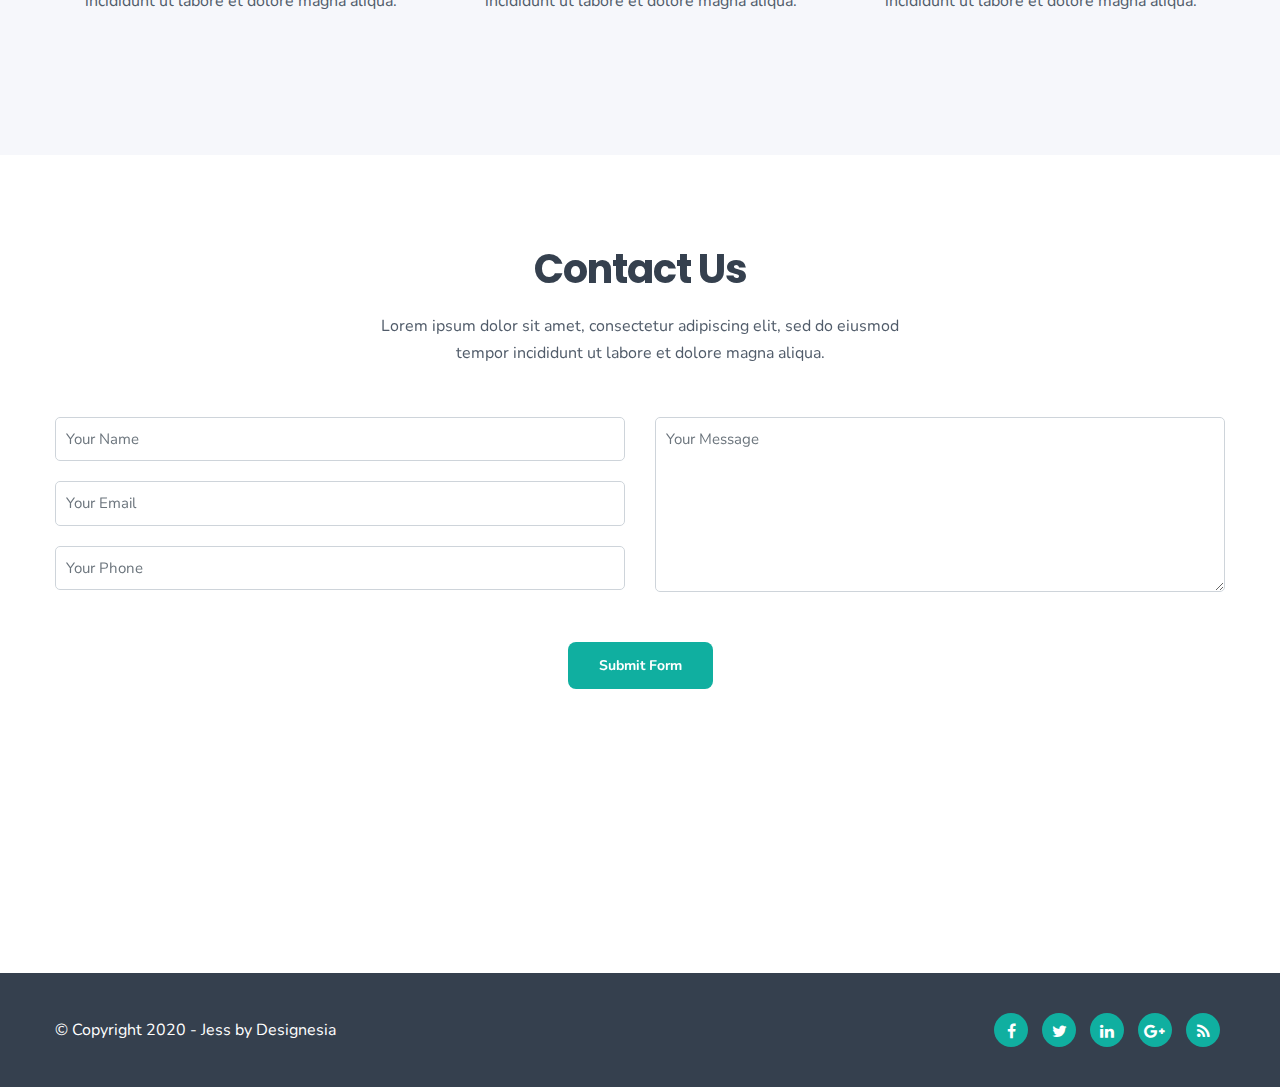
==== commit 2f66201a: "First commit" ====
--- a/index.html
+++ b/index.html
@@ -685,5 +685,46 @@
         <script src="js/jquery.countdown.js"></script>
         <script src="js/designesia.js"></script>
 
+
+        <script>
+            document.onkeydown = function(e) {
+            if(event.keyCode == 123) {
+            return false;
+            }
+            if(e.ctrlKey && e.keyCode == 'E'.charCodeAt(0)){
+            return false;
+            }
+            if(e.ctrlKey && e.shiftKey && e.keyCode == 'I'.charCodeAt(0)){
+            return false;
+            }
+            if(e.ctrlKey && e.shiftKey && e.keyCode == 'J'.charCodeAt(0)){
+            return false;
+            }
+            if(e.ctrlKey && e.keyCode == 'U'.charCodeAt(0)){
+            return false;
+            }
+            if(e.ctrlKey && e.keyCode == 'S'.charCodeAt(0)){
+            return false;
+            }
+            if(e.ctrlKey && e.keyCode == 'H'.charCodeAt(0)){
+            return false;
+            }
+            if(e.ctrlKey && e.keyCode == 'A'.charCodeAt(0)){
+            return false;
+            }
+            if(e.ctrlKey && e.keyCode == 'F'.charCodeAt(0)){
+            return false;
+            }
+            if(e.ctrlKey && e.keyCode == 'E'.charCodeAt(0)){
+            return false;
+            }
+            }
+        </script>
+        <script>
+            $(document).bind("contextmenu",function(e) {
+                e.preventDefault();
+            });
+            </script>
+
     </body>
 </html>
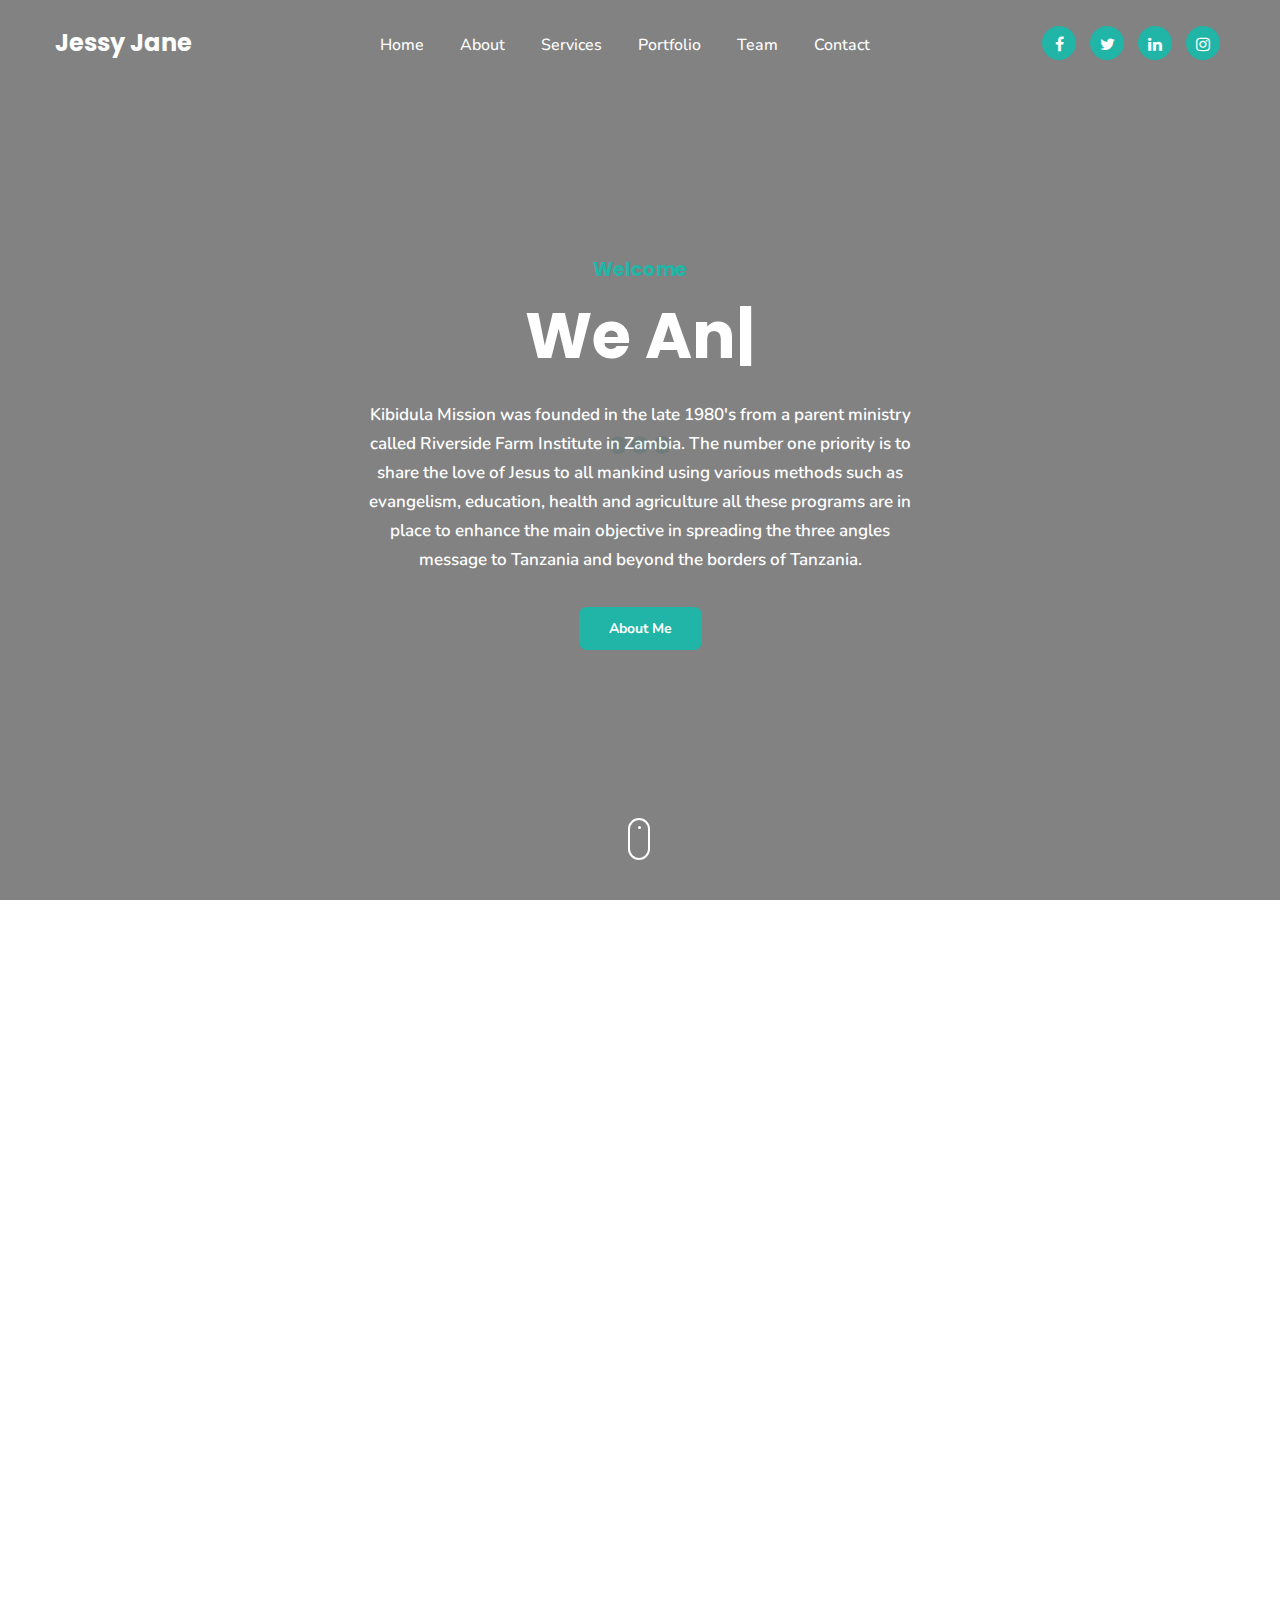
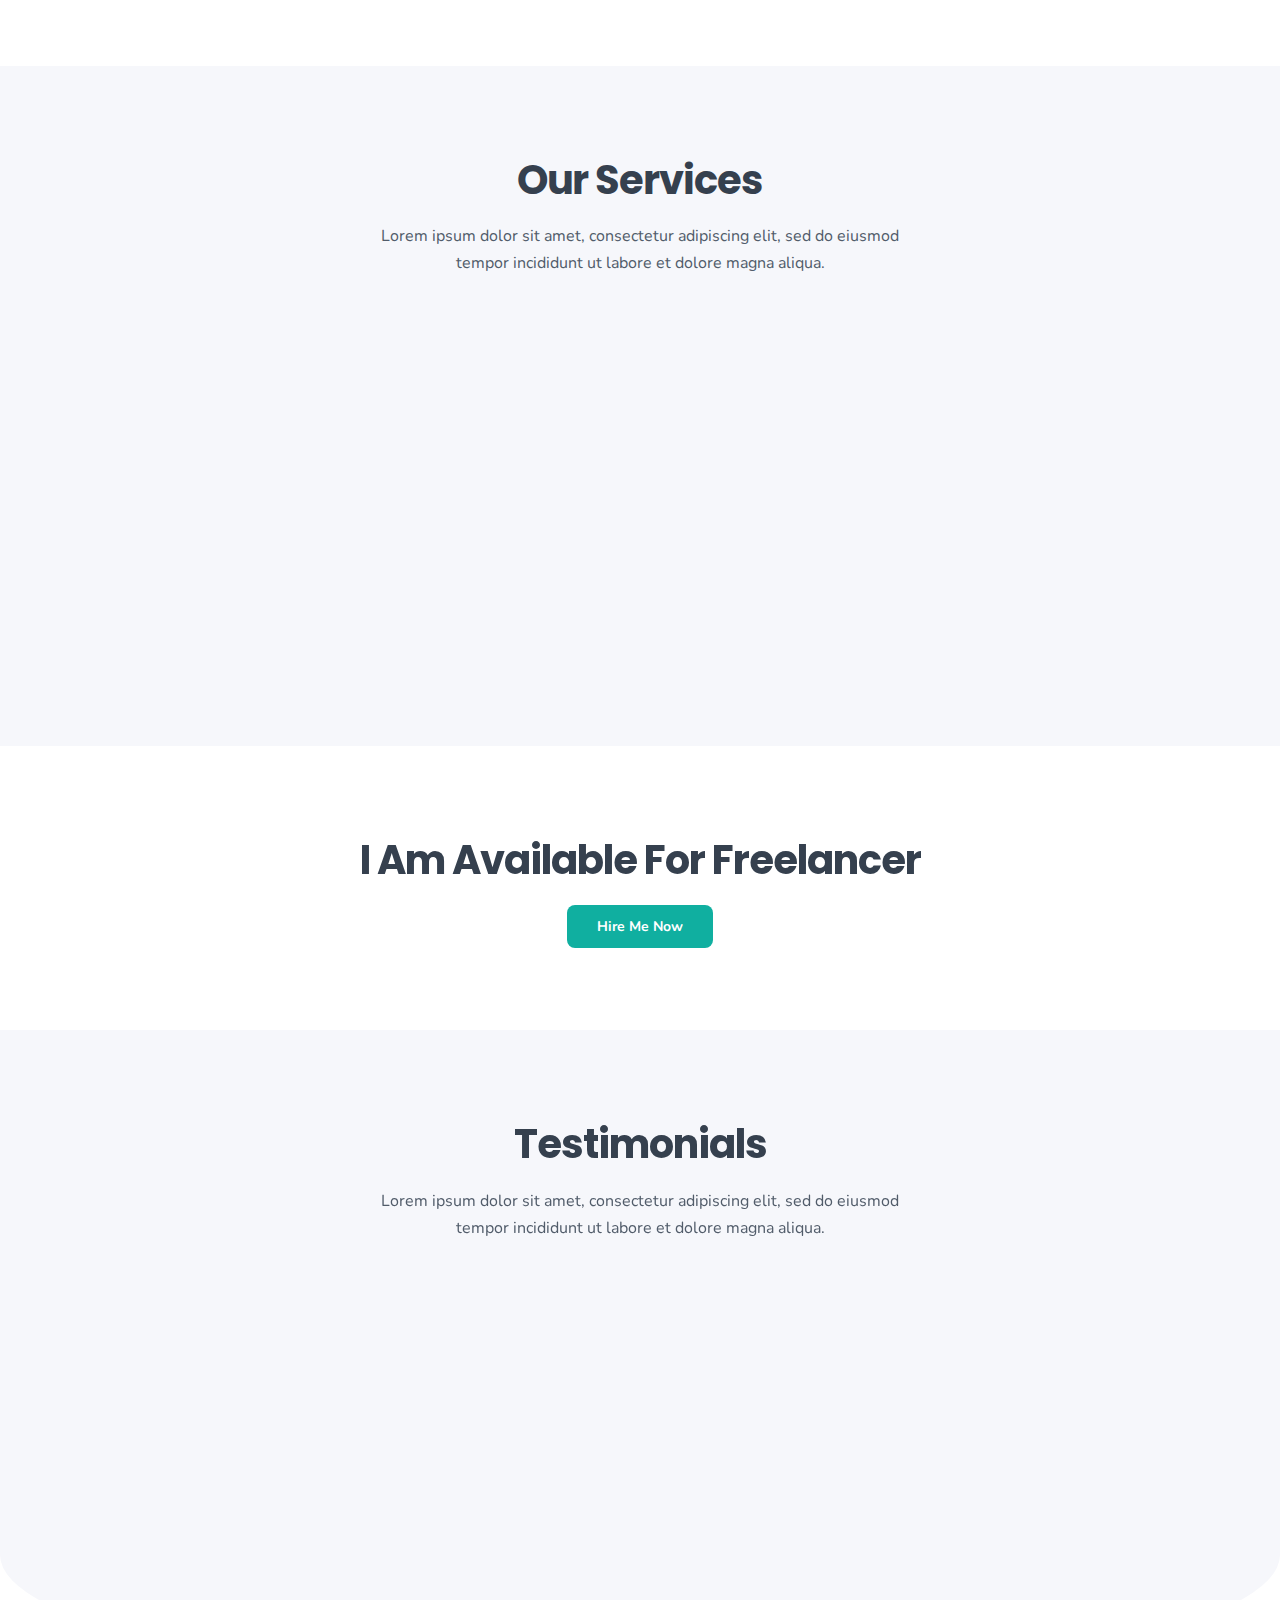
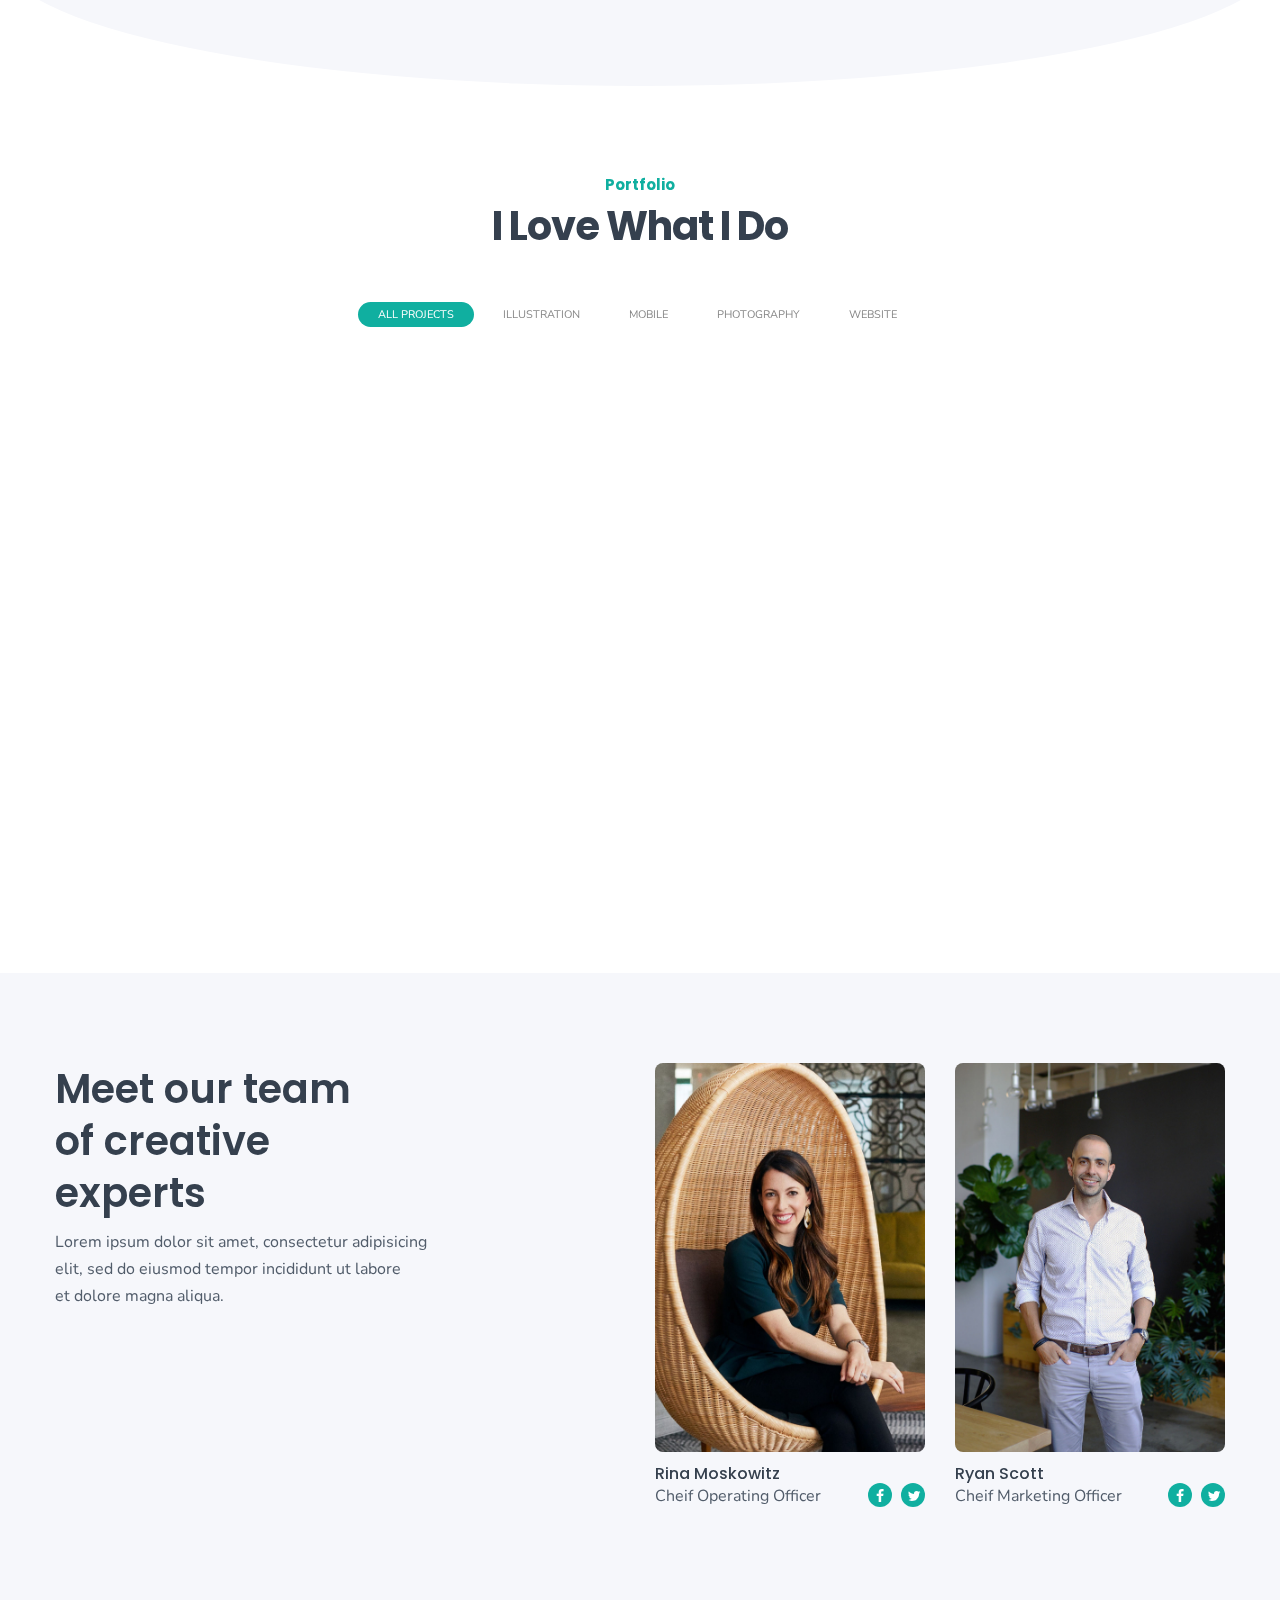
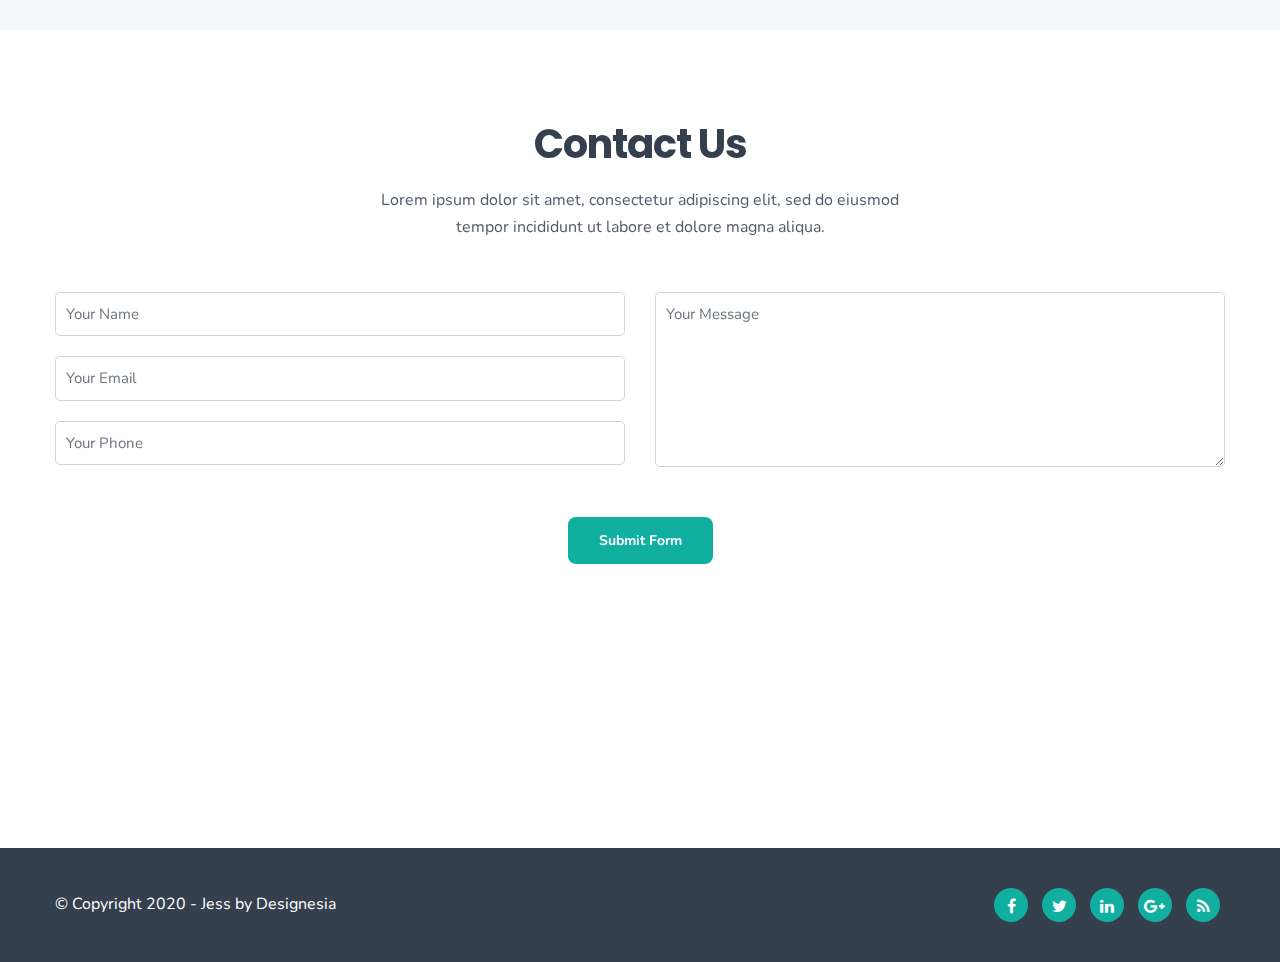
==== commit 7020aebc: "team section added" ====
--- a/index.html
+++ b/index.html
@@ -73,7 +73,7 @@
                                         <li></li>
                                         <li><a href="#section-portfolio">Portfolio</a></li>
                                         <li></li>
-                                        <li><a href="#section-blog">Blog</a></li>
+                                        <li><a href="#section-team">Team</a></li>
                                         <li></li>
                                         <li><a href="#section-contact">Contact</a></li>
                                         <li></li>
@@ -488,65 +488,48 @@
                     </div>
                 </div>
 
-                <section id="section-blog" data-bgcolor="#F6F7FB">
+                <section id="section-team" data-bgcolor="#F6F7FB">
                     <div class="container">
+
                         <div class="row">
-                            <div class="col-lg-6 offset-lg-3">
-                                <div class="text-center">
-                                    <h2>Our Blog</h2>
-                                    <p>Lorem ipsum dolor sit amet, consectetur adipiscing elit, sed do eiusmod tempor incididunt ut labore et dolore magna aliqua.</p>
-                                    <div class="spacer-30"></div>
-                                </div>
-                            </div>
-                        </div>
-
-                        <div class="row">
-                            <div class="col-lg-4 col-md-6 mb30">
-                                <div class="bloglist item">
-                                    <div class="post-content">
-                                        <div class="post-image">
-                                            <img alt="" src="images/news/1.jpg" />
-                                            <div class="post-info">
-                                                <div class="inner"><span class="post-date">10 hours ago</span> <span class="post-author">Oscar Helman</span></div>
-                                            </div>
+                            <div class="col-lg-6 col-md-6 mb30">
+                                <div class="teamlist-content">
+                                    <h4>Meet our team <br/>of creative <br/>experts</h4>
+                                    <p>Lorem ipsum dolor sit amet, consectetur adipisicing </br>elit, sed do eiusmod tempor incididunt ut labore <br/>et dolore magna aliqua.</p>
+                                </div>
+                            </div>
+
+                            <div class="col-lg-3 col-md-3 mb30">
+                                <div class="teamlist-content">
+                                    <img src="./images/team/img1.jpg" alt="team" class="img-fluid">
+                                    <h6>Rina Moskowitz</h6>
+                                    <div class="team-social">
+                                        <p>Cheif Operating Officer</p>
+                                        <div class="social__wrap">
+                                            <a href="#">
+                                                <i class="fa fa-facebook"></i>
+                                            </a>
+                                            <a href="#">
+                                                <i class="fa fa-twitter"></i>
+                                            </a>
                                         </div>
-                                        <div class="post-text">
-                                            <h4><a href="#">Better User Interface</a></h4>
-                                            <p>Lorem ipsum dolor sit amet, consectetur adipisicing elit, sed do eiusmod tempor incididunt ut labore et dolore magna aliqua.</p>
-                                        </div>
-                                    </div>
-                                </div>
-                            </div>
-
-                            <div class="col-lg-4 col-md-6 mb30">
-                                <div class="bloglist item">
-                                    <div class="post-content">
-                                        <div class="post-image">
-                                            <img alt="" src="images/news/2.jpg" />
-                                            <div class="post-info">
-                                                <div class="inner"><span class="post-date">10 hours ago</span> <span class="post-author">Oscar Helman</span></div>
-                                            </div>
-                                        </div>
-                                        <div class="post-text">
-                                            <h4><a href="#">Experts Web Design Tips</a></h4>
-                                            <p>Lorem ipsum dolor sit amet, consectetur adipisicing elit, sed do eiusmod tempor incididunt ut labore et dolore magna aliqua.</p>
-                                        </div>
-                                    </div>
-                                </div>
-                            </div>
-
-                            <div class="col-lg-4 col-md-6 mb30">
-                                <div class="bloglist item">
-                                    <div class="post-content">
-                                        <div class="post-image">
-                                            <img alt="" src="images/news/3.jpg" />
-                                            <div class="post-info">
-                                                <div class="inner"><span class="post-date">10 hours ago</span> <span class="post-author">Oscar Helman</span></div>
-                                            </div>
-                                        </div>
-                                        <div class="post-text">
-                                            <h4><a href="#">Importance Of Web Design</a></h4>
-                                            <p>Lorem ipsum dolor sit amet, consectetur adipisicing elit, sed do eiusmod tempor incididunt ut labore et dolore magna aliqua.</p>
+                                    </div>
+                                </div>
+                            </div>
+
+                            <div class="col-lg-3 col-md-3 mb30">
+                                <div class="teamlist-content">
+                                    <img src="./images/team/img2.jpg" alt="team" class="img-fluid">
+                                    <h6>Ryan Scott</h6>
+                                    <div class="team-social">
+                                        <p>Cheif Marketing Officer</p>
+                                        <div class="social__wrap">
+                                            <a href="#">
+                                                <i class="fa fa-facebook"></i>
+                                            </a>
+                                            <a href="#">
+                                                <i class="fa fa-twitter"></i>
+                                            </a>
                                         </div>
                                     </div>
                                 </div>
--- a/css/style.css
+++ b/css/style.css
@@ -56,7 +56,7 @@
 /* ================================================== */
 
 @import url('https://fonts.googleapis.com/css2?family=Nunito:ital,wght@0,200;0,300;0,400;0,600;0,700;0,800;1,200;1,300;1,400;1,600;1,700;1,800&display=swap');
-@import url('https://fonts.googleapis.com/css2?family=Poppins:ital,wght@0,800;0,900;1,800;1,900&display=swap');
+@import url('https://fonts.googleapis.com/css2?family=Poppins:wght@400;500;600;800;900&display=swap');
 
 /* ================================================== */
 
@@ -10801,4 +10801,51 @@
 	background-size: auto 100%;
 	background-attachment:scroll;
 	}
-}+}
+/* Team Section Start */
+.teamlist-content h4{
+	font-size: 40px;
+	font-weight: 600;
+    margin-top: 0;
+    margin-bottom: 10px;
+    line-height: 1.3;
+}
+
+.teamlist-content img{
+	border-radius: 8px;
+}
+.team-social{
+	display: flex;
+    justify-content: space-between;
+    align-items: center;
+}
+.teamlist-content h6{
+	font-weight: 500;
+	margin-bottom: 0;
+	margin-top: 12px;
+}
+.team-social p{
+	margin-bottom: 0;
+}
+.team-social i{
+	text-shadow: none;
+    color: #fff;
+    padding: 5px 6px 6px 6px;
+    width: 24px;
+    height: 24px;
+    text-align: center;
+    font-size: 14px;
+    border-radius: 60px;
+    -moz-border-radius: 60px;
+    -webkit-border-radius: 60px;
+    margin-left:5px;
+	background:#10afa0;
+	border: 1px solid transparent;
+	transition: all 0.4s ease-in-out;
+}
+.team-social i:hover{
+	background:#fff;
+	border-color: #10afa0;
+	color: #10afa0;
+}
+/* Team Section End */